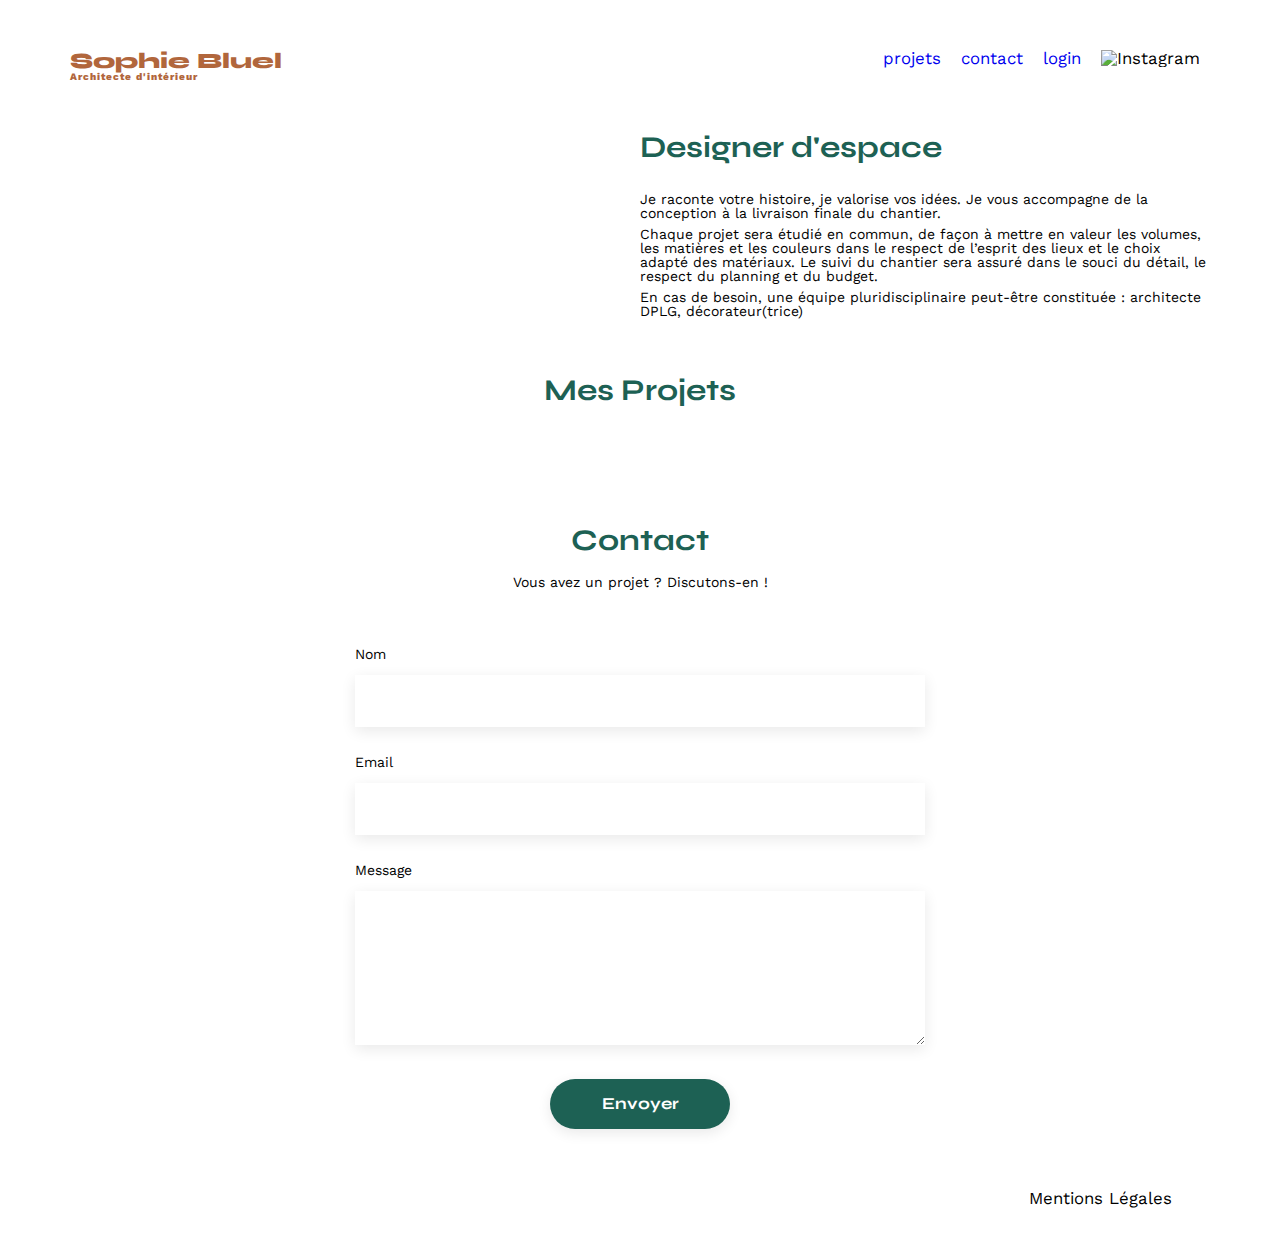
==== FrontEnd/index.html @ 5a83c824 "create connexion page" ====
<!DOCTYPE html>
<html lang="fr">
    <head>
        <meta charset="UTF-8" />
        <title>Sophie Bluel - Architecte d'intérieur</title>
        <meta name="viewport" content="width=device-width, initial-scale=1.0" />
        <link rel="preconnect" href="https://fonts.googleapis.com" />
        <link rel="preconnect" href="https://fonts.gstatic.com" crossorigin />
        <link
            href="https://fonts.googleapis.com/css2?family=Syne:wght@700;800&family=Work+Sans&display=swap"
            rel="stylesheet"
        />
        <meta name="description" content="" />
        <link rel="stylesheet" href="./assets/style.css" />
        <script type="module" src="works.js" defer></script>
        <script type="module" src="categories.js" defer></script>
    </head>
    <body>
        <header>
            <h1>Sophie Bluel <span>Architecte d'intérieur</span></h1>
            <nav>
                <ul>
                    <li><a href="#portfolio">projets</a> </li>
                    <li><a href="#contact">contact</a></li>
                    <li><a href="connexion.html" >login</a> </li>
                    <li>
                        <img
                            src="./assets/icons/instagram.png"
                            alt="Instagram"
                        />
                    </li>
                </ul>
            </nav>
        </header>
        <main>
            <section id="introduction">
                <figure>
                    <img src="./assets/images/sophie-bluel.png" alt="" />
                </figure>
                <article>
                    <h2>Designer d'espace</h2>
                    <p>
                        Je raconte votre histoire, je valorise vos idées. Je
                        vous accompagne de la conception à la livraison finale
                        du chantier.
                    </p>
                    <p>
                        Chaque projet sera étudié en commun, de façon à mettre
                        en valeur les volumes, les matières et les couleurs dans
                        le respect de l’esprit des lieux et le choix adapté des
                        matériaux. Le suivi du chantier sera assuré dans le
                        souci du détail, le respect du planning et du budget.
                    </p>
                    <p>
                        En cas de besoin, une équipe pluridisciplinaire
                        peut-être constituée : architecte DPLG,
                        décorateur(trice)
                    </p>
                </article>
            </section>
            <section id="portfolio">
                <h2>Mes Projets</h2>
                <div class="filters"></div>
                <div class="gallery"></div>
            </section>
            <section id="contact">
                <h2>Contact</h2>
                <p>Vous avez un projet ? Discutons-en !</p>
                <form action="#" method="post">
                    <label for="name">Nom</label>
                    <input type="text" name="name" id="name" />
                    <label for="email">Email</label>
                    <input type="email" name="email" id="email" />
                    <label for="message">Message</label>
                    <textarea
                        name="message"
                        id="message"
                        cols="30"
                        rows="10"
                    ></textarea>
                    <input type="submit" value="Envoyer" />
                </form>
            </section>
        </main>

        <footer>
            <nav>
                <ul>
                    <li>Mentions Légales</li>
                </ul>
            </nav>
        </footer>
    </body>
</html>
---- FrontEnd/assets/style.css ----
/* http://meyerweb.com/eric/tools/css/reset/
   v2.0 | 20110126
   License: none (public domain)
*/

html, body, div, span, applet, object, iframe,
h1, h2, h3, h4, h5, h6, p, blockquote, pre,
a, abbr, acronym, address, big, cite, code,
del, dfn, em, img, ins, kbd, q, s, samp,
small, strike, strong, sub, sup, tt, var,
b, u, i, center,
dl, dt, dd, ol, ul, li,
fieldset, form, label, legend,
table, caption, tbody, tfoot, thead, tr, th, td,
article, aside, canvas, details, embed,
figure, figcaption, footer, header, hgroup,
menu, nav, output, ruby, section, summary,
time, mark, audio, video {
	margin: 0;
	padding: 0;
	border: 0;
	font-size: 100%;
	font: inherit;
	vertical-align: baseline;
}
/* HTML5 display-role reset for older browsers */
article, aside, details, figcaption, figure,
footer, header, hgroup, menu, nav, section {
	display: block;
}
body {
	line-height: 1;
}
ol, ul {
	list-style: none;
}
blockquote, q {
	quotes: none;
}
blockquote:before, blockquote:after,
q:before, q:after {
	content: '';
	content: none;
}
table {
	border-collapse: collapse;
	border-spacing: 0;
}
/** end reset css**/
body {
	max-width: 1140px;
	margin:auto;
	font-family: 'Work Sans' ;
	font-size: 14px;
}
header {
	display: flex;
	justify-content: space-between;
	margin: 50px 0
}
section {
	margin: 50px 0
}

h1{
	display: flex;
	flex-direction: column;
	font-family: 'Syne';
	font-size: 22px;
	font-weight: 800;
	color: #B1663C
}

h1 > span {
	font-family: 'Work Sans';
	font-size:10px;
	letter-spacing: 0.1em;
;
}

h2{
	font-family: 'Syne';
	font-weight: 700;
	font-size: 30px;
	color: #1D6154
}
nav ul {
	display: flex;
	align-items: center;
	list-style-type: none;

}
nav li {
	padding: 0 10px;
	font-size: 1.2em;
}

li:hover {
	color: #B1663C;
}
#introduction {
	display: flex;
	align-items: center;
}
#introduction figure {
	flex: 1
}
#introduction img {
	display: block;
	margin: auto;
	width: 80%;
}

#introduction article {
	flex: 1
}
#introduction h2 {
	margin-bottom: 1em;
}

#introduction p {
	margin-bottom: 0.5em;
}
#portfolio h2 {
	text-align: center;
	margin-bottom: 1em;
}

.filters {
display: flex;
justify-content: center;
padding-bottom: 40px;
gap:5px
}

.button-filters{
margin: 5px;
margin-right:5px;
background-color: white;
font-family: 'Syne';
font-size: 16px;
border-radius: 20px 20px 20px 20px;
border: solid #1D6154 1px;
height: 35px;
cursor: pointer;
color:#1D6154;
padding: 10px;
display: flex;
align-items: center;
}

.button-filters:hover{
	background-color: #1D6154;
	color: white;
}


.gallery {
	width: 100%;
	display: grid;
	grid-template-columns: 1fr 1fr 1fr;
	grid-column-gap: 20px;
	grid-row-gap: 20px;
}

.gallery img {
	width: 100%;

}
#contact {
	width: 50%;
margin: auto;
}
#contact > * {
	text-align: center;

}
#contact h2{
	margin-bottom: 20px;
}
#contact form {
	text-align: left;
	margin-top:30px;
	display: flex;
	flex-direction: column;
}

#contact input {
	height: 50px;
	font-size: 1.2em;
	border: none;
	box-shadow: 0px 4px 14px rgba(0, 0, 0, 0.09);
}
#contact label {
	margin: 2em 0 1em 0;
}
#contact textarea {
	border: none;
	box-shadow: 0px 4px 14px rgba(0, 0, 0, 0.09);
}

input[type="submit"]{
	font-family: 'Syne';
	font-weight: 700;
	color: white;
	background-color: #1D6154;
	margin : 2em auto ;
	width: 180px;
	text-align: center;
	border-radius: 60px ;
}

footer nav ul {
	display: flex;
	justify-content: flex-end;
	margin: 2em
}

/****** Formulaire connexion***********/

.connexion{
	display: flex;
	flex-direction: column;
	justify-content: center;
	align-items: center;
	gap:20px;
}

.form-connexion{
	padding-top: 20px;
	font-family: 'Work Sans';
	display: flex;
	flex-direction: column;
	justify-content: center;	
	gap: 10px;
	width: 350px;

}
#email{
	box-shadow: 0px 4px 14px 0px #00000017;
	border: none;
	height: 35px;
}
 .form-mdp{
	box-shadow: 0px 4px 14px 0px #00000017;
	border: none;
	height: 35px;
	
}

.btn-connexion{
	font-family: 'Syne';
	border: solid #1D6154 1px;
	background-color:#1D6154;
	color: white;
	border-radius: 20px 20px 20px 20px;
	font-size: 14px;
	height: 35px;
	cursor: pointer;
	width: 150px;
	margin-left: 100px;
	
}

.btn-connexion:hover{
	background-color: white;
	color: #1D6154;
}
.connexion{
height: 600px;
margin-bottom: 150px;
}

.forget-mdp{
	color: #3D3D3D;
	text-decoration: underline solid #3D3D3D;
	;
}
a{
	text-decoration: none;
}
a:hover{
	cursor: pointer;
}
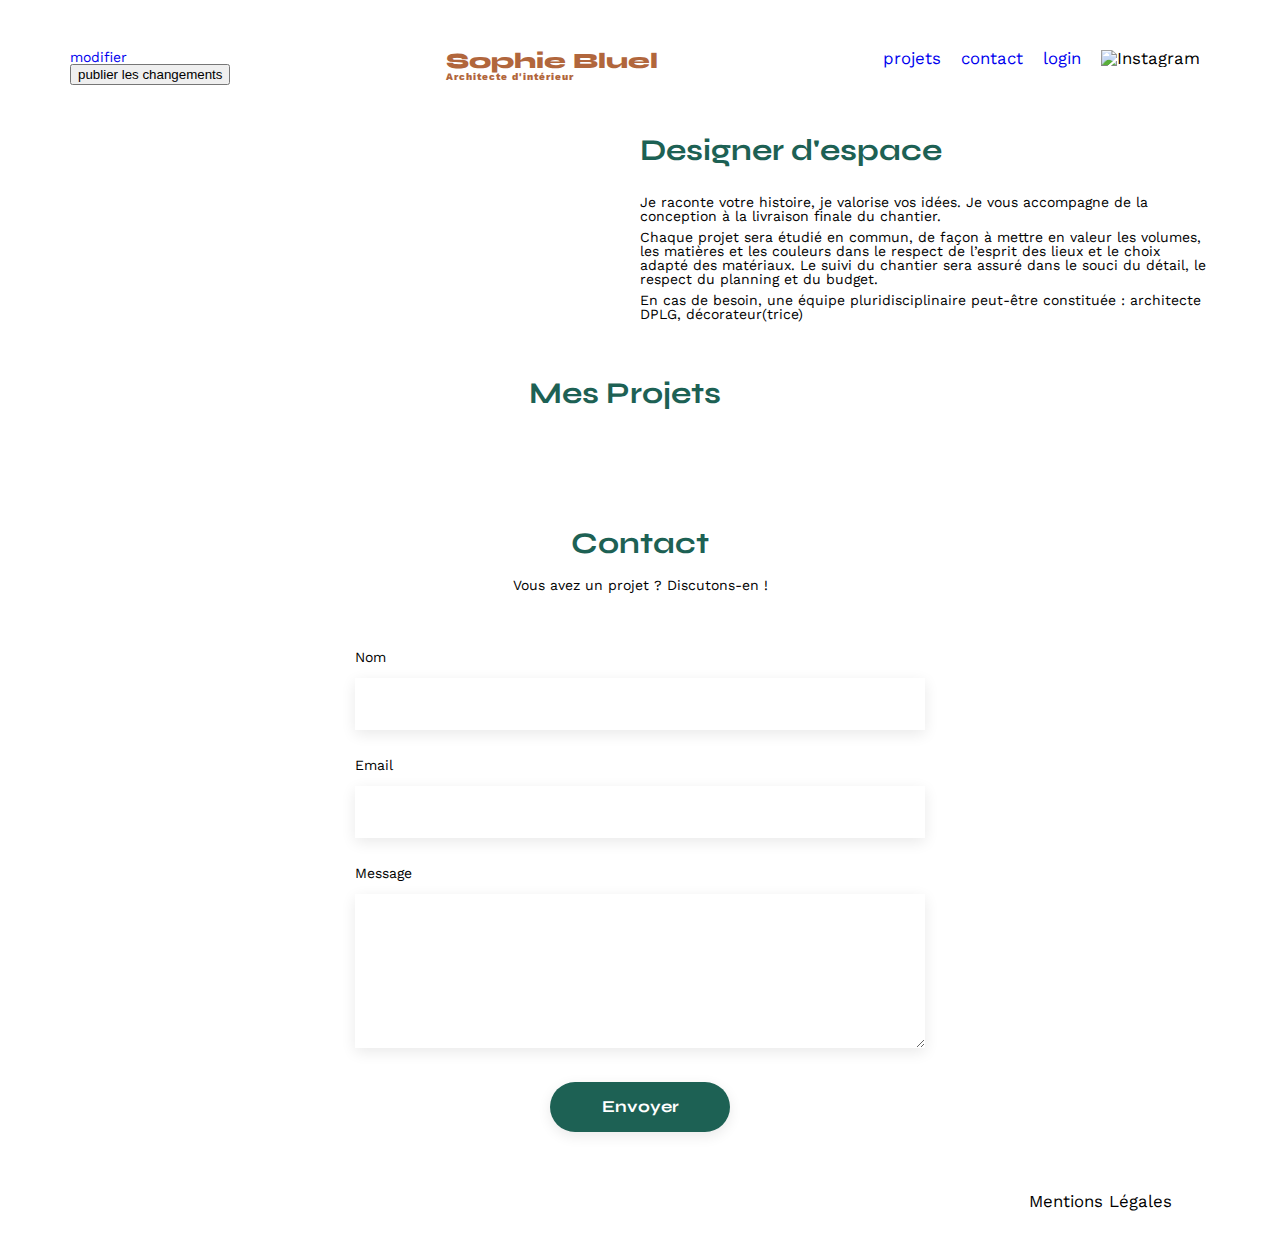
==== commit 816fb93e: "added connection pass and modification option" ====
--- a/FrontEnd/index.html
+++ b/FrontEnd/index.html
@@ -10,19 +10,30 @@
             href="https://fonts.googleapis.com/css2?family=Syne:wght@700;800&family=Work+Sans&display=swap"
             rel="stylesheet"
         />
+		<link
+            rel="stylesheet"
+            href="https://cdnjs.cloudflare.com/ajax/libs/font-awesome/6.2.1/css/all.min.css"
+            integrity="sha512-MV7K8+y+gLIBoVD59lQIYicR65iaqukzvf/nwasF0nqhPay5w/9lJmVM2hMDcnK1OnMGCdVK+iQrJ7lzPJQd1w=="
+            crossorigin="anonymous"
+            referrerpolicy="no-referrer"/>
         <meta name="description" content="" />
         <link rel="stylesheet" href="./assets/style.css" />
         <script type="module" src="works.js" defer></script>
         <script type="module" src="categories.js" defer></script>
+		<script type="module" src="admin.js" defer></script>
     </head>
     <body>
         <header>
+			<div class="barre-modif">
+				<p><a href="#"><i class="fa-regular fa-pen-to-square"></i>modifier</a></p>
+				<button>publier les changements</button>
+			</div>
             <h1>Sophie Bluel <span>Architecte d'intérieur</span></h1>
             <nav>
                 <ul>
                     <li><a href="#portfolio">projets</a> </li>
                     <li><a href="#contact">contact</a></li>
-                    <li><a href="connexion.html" >login</a> </li>
+                    <li class="log"><a href="connexion.html" >login</a> </li>
                     <li>
                         <img
                             src="./assets/icons/instagram.png"
@@ -59,7 +70,10 @@
                 </article>
             </section>
             <section id="portfolio">
-                <h2>Mes Projets</h2>
+                <div class ="modif-login">
+					<h2>Mes Projets</h2>
+				<p class="modif"></p>
+				</div>
                 <div class="filters"></div>
                 <div class="gallery"></div>
             </section>
--- a/FrontEnd/assets/style.css
+++ b/FrontEnd/assets/style.css
@@ -281,4 +281,15 @@
 }
 a:hover{
 	cursor: pointer;
+	color: #B1663C;
+}
+.modif-login {
+	display: flex;
+	justify-content: center;
+	gap: 30px;
+	
+}
+
+.modif{
+	padding-top: 10px;
 }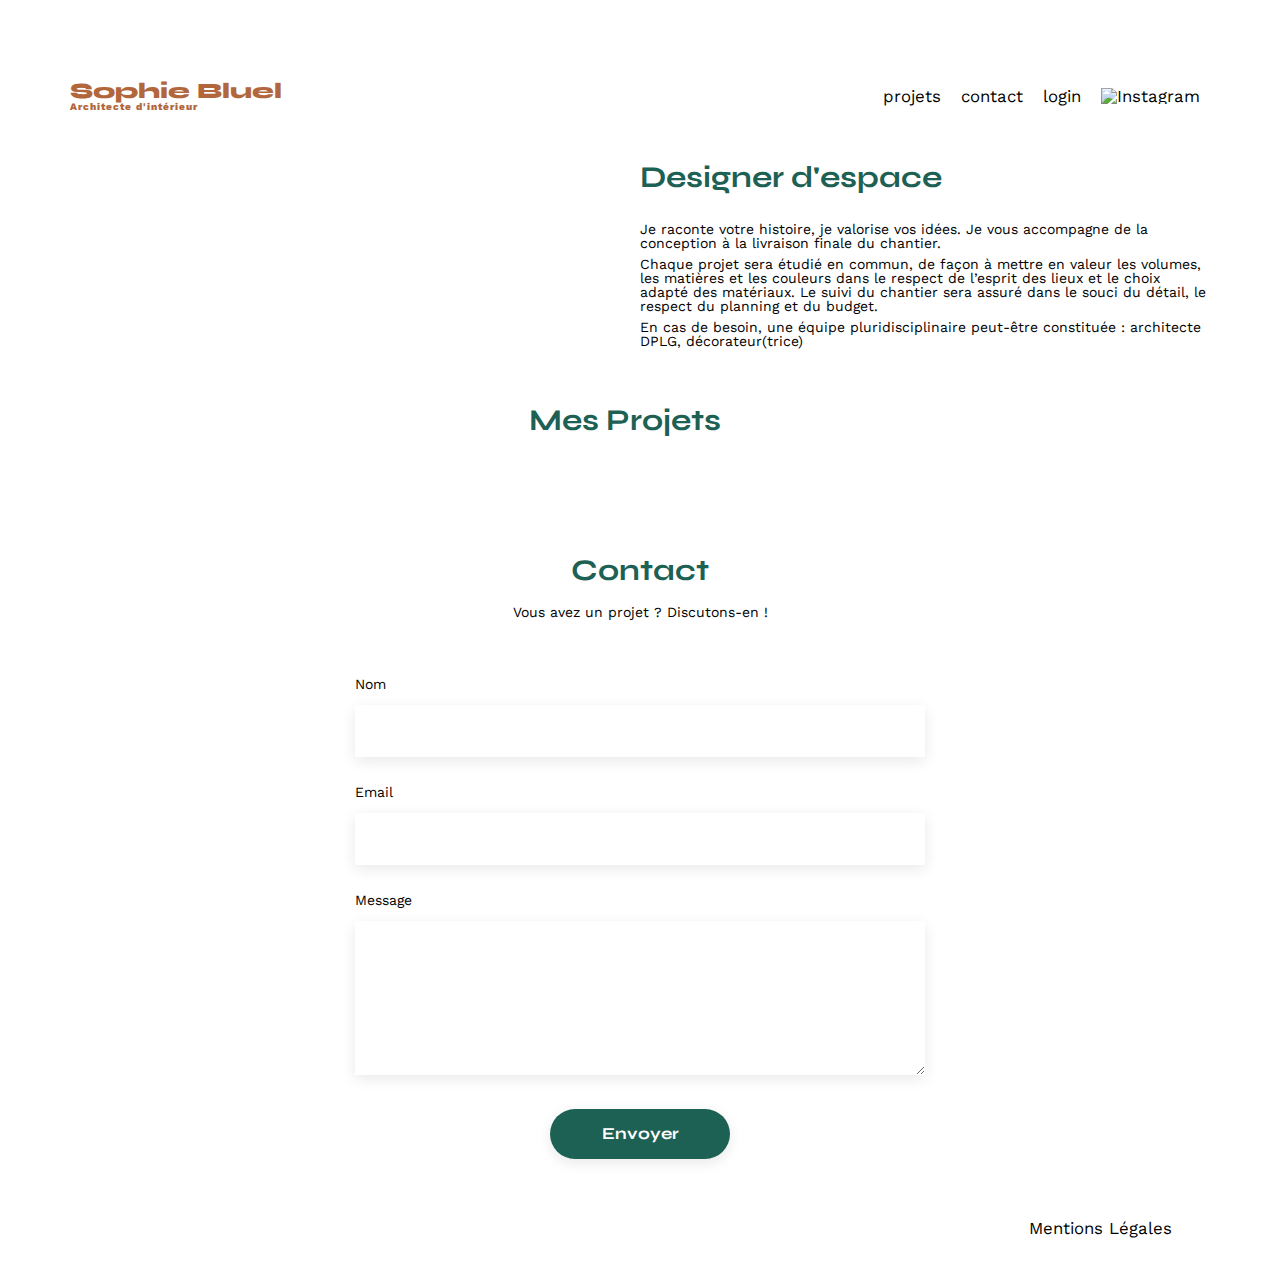
==== commit 567b741f: "add modale" ====
--- a/FrontEnd/index.html
+++ b/FrontEnd/index.html
@@ -10,30 +10,28 @@
             href="https://fonts.googleapis.com/css2?family=Syne:wght@700;800&family=Work+Sans&display=swap"
             rel="stylesheet"
         />
-		<link
+        <link
             rel="stylesheet"
             href="https://cdnjs.cloudflare.com/ajax/libs/font-awesome/6.2.1/css/all.min.css"
             integrity="sha512-MV7K8+y+gLIBoVD59lQIYicR65iaqukzvf/nwasF0nqhPay5w/9lJmVM2hMDcnK1OnMGCdVK+iQrJ7lzPJQd1w=="
             crossorigin="anonymous"
-            referrerpolicy="no-referrer"/>
+            referrerpolicy="no-referrer"
+        />
         <meta name="description" content="" />
         <link rel="stylesheet" href="./assets/style.css" />
         <script type="module" src="works.js" defer></script>
         <script type="module" src="categories.js" defer></script>
-		<script type="module" src="admin.js" defer></script>
+        <script type="module" src="admin.js" defer></script>
     </head>
     <body>
         <header>
-			<div class="barre-modif">
-				<p><a href="#"><i class="fa-regular fa-pen-to-square"></i>modifier</a></p>
-				<button>publier les changements</button>
-			</div>
-            <h1>Sophie Bluel <span>Architecte d'intérieur</span></h1>
-            <nav>
+            <div id ="barre-edit"></div>
+            <nav aria-label="navigation" class="barre-fixe">
+                <h1>Sophie Bluel <span>Architecte d'intérieur</span></h1>
                 <ul>
-                    <li><a href="#portfolio">projets</a> </li>
+                    <li><a href="#portfolio">projets</a></li>
                     <li><a href="#contact">contact</a></li>
-                    <li class="log"><a href="connexion.html" >login</a> </li>
+                    <li class="log"><a href="connexion.html">login</a></li>
                     <li>
                         <img
                             src="./assets/icons/instagram.png"
@@ -45,8 +43,9 @@
         </header>
         <main>
             <section id="introduction">
-                <figure>
+                <figure class="profil-modif">
                     <img src="./assets/images/sophie-bluel.png" alt="" />
+                    <p class="modif-p"></p>
                 </figure>
                 <article>
                     <h2>Designer d'espace</h2>
@@ -70,10 +69,10 @@
                 </article>
             </section>
             <section id="portfolio">
-                <div class ="modif-login">
-					<h2>Mes Projets</h2>
-				<p class="modif"></p>
-				</div>
+                <div class="modif-login">
+                    <h2>Mes Projets</h2>
+                    <p class="modif"></p>
+                </div>
                 <div class="filters"></div>
                 <div class="gallery"></div>
             </section>
@@ -95,6 +94,74 @@
                     <input type="submit" value="Envoyer" />
                 </form>
             </section>
+			<!--Premiere Modale-->
+			<dialog id="add-remove" >
+				<div>
+				<button class="close" autofocus><i class="fa-solid fa-xmark fa-xl"></i></button>
+				<h2>Galerie Photo</h2>
+				<div class="gallery-modale">
+					<figure>
+						<div class="i-croix"><i class="fa-solid fa-up-down-left-right" style="color: #ffffff;"></i></div>
+						<i class="fa-solid fa-trash-can" style="color: #ffffff;"></i>
+						<img src="assets/images/abajour-tahina.png" alt="Abajour Tahina">
+						<figcaption>éditer</figcaption>
+					</figure>
+					<figure>
+						<i class="fa-solid fa-trash-can" style="color: #ffffff;"></i>
+						<img src="assets/images/appartement-paris-v.png" alt="Appartement Paris V">
+						<figcaption>éditer</figcaption>
+					</figure>
+					<figure>
+						<i class="fa-solid fa-trash-can" style="color: #ffffff;"></i>
+						<img src="assets/images/restaurant-sushisen-londres.png" alt="Restaurant Sushisen - Londres">
+						<figcaption>éditer</figcaption>
+					</figure>
+					<figure>
+						<i class="fa-solid fa-trash-can" style="color: #ffffff;"></i>
+						<img src="assets/images/la-balisiere.png" alt="Villa “La Balisiere” - Port Louis">
+						<figcaption>éditer</figcaption>
+					</figure>
+					<figure>
+						<i class="fa-solid fa-trash-can" style="color: #ffffff;"></i>
+						<img src="assets/images/structures-thermopolis.png" alt="Structures Thermopolis">
+						<figcaption>éditer</figcaption>
+					</figure>
+					<figure>
+						<i class="fa-solid fa-trash-can" style="color: #ffffff;"></i>
+						<img src="assets/images/appartement-paris-x.png" alt="Appartement Paris X">
+						<figcaption>éditer</figcaption>
+					</figure>
+					<figure>
+						<i class="fa-solid fa-trash-can" style="color: #ffffff;"></i>
+						<img src="assets/images/le-coteau-cassis.png" alt="Pavillon “Le coteau” - Cassis">
+						<figcaption>éditer</figcaption>
+					</figure>
+					<figure>
+						<i class="fa-solid fa-trash-can" style="color: #ffffff;"></i>
+						<img src="assets/images/villa-ferneze.png" alt="Villa Ferneze - Isola d’Elba">
+						<figcaption>éditer</figcaption>
+					</figure>
+					<figure>
+						<i class="fa-solid fa-trash-can" style="color: #ffffff;"></i>
+						<img src="assets/images/appartement-paris-xviii.png" alt="Appartement Paris XVIII">
+						<figcaption>éditer</figcaption>
+					</figure>
+					<figure>
+						<i class="fa-solid fa-trash-can" style="color: #ffffff;"></i>
+						<img src="assets/images/bar-lullaby-paris.png" alt="Bar “Lullaby” - Paris">
+						<figcaption>éditer</figcaption>
+					</figure>
+					<figure>
+						<i class="fa-solid fa-trash-can" style="color: #ffffff;"></i>
+						<img src="assets/images/hotel-first-arte-new-delhi.png" alt="Hotel First Arte - New Delhi">
+						<figcaption>éditer</figcaption>
+					</figure>
+				</div>
+				<div class="decor"></div>
+				<button class="btn-add">Ajouter une photo</button>
+				<p class="supp-gallery"><a href="#">supprimer la gallerie</a></p>
+			</div>
+			</dialog>
         </main>
 
         <footer>
--- a/FrontEnd/assets/style.css
+++ b/FrontEnd/assets/style.css
@@ -52,12 +52,15 @@
 	margin:auto;
 	font-family: 'Work Sans' ;
 	font-size: 14px;
+	
 }
 header {
 	display: flex;
+	flex-direction: column;
 	justify-content: space-between;
 	margin: 50px 0
 }
+
 section {
 	margin: 50px 0
 }
@@ -87,6 +90,7 @@
 nav ul {
 	display: flex;
 	align-items: center;
+	justify-content: flex-end;
 	list-style-type: none;
 
 }
@@ -153,7 +157,10 @@
 	background-color: #1D6154;
 	color: white;
 }
-
+.button-filters-click{
+	background-color: #1D6154;
+	color: white;
+}
 
 .gallery {
 	width: 100%;
@@ -278,6 +285,7 @@
 }
 a{
 	text-decoration: none;
+	color: #000000;
 }
 a:hover{
 	cursor: pointer;
@@ -292,4 +300,140 @@
 
 .modif{
 	padding-top: 10px;
-}+}
+
+.profil-modif{
+display: flex;
+flex-direction: column;
+align-items: flex-start;
+
+}
+
+.profil-modif p{
+	padding-top: 10px;
+	padding-left:55px ;
+}
+/****** Barre mode edition***********/
+.barre-edit  {
+	display: flex;
+	justify-content: center;
+	align-items: center;
+	gap: 10px;
+	background-color: #000000;	
+	height: 60px;
+	margin-top: -50px;
+
+}
+.barre-edit a{
+	color: #ffffff;
+	cursor: pointer;
+}
+
+.barre-edit button{
+	font-family: 'Work Sans';
+	height: 35px;
+	width: 200px;
+	border-radius:20px 20px 20px 20px ;
+	font-size: 14px;
+}
+.barre-fixe{
+	display: flex;
+	justify-content: space-between;
+	padding-top: 30px;
+}
+.error-message {
+	color:red;
+}
+
+/****** Modale n1***********/
+dialog{
+	height: 700px;
+	width: 500px;
+	border-radius: 10px;
+	border: #ffffff;
+
+}
+.close{
+	float: right;
+	border: 0px;
+	background-color: transparent;
+	
+ }
+dialog button .fa-solid{	
+	margin:0;
+	border: 0px;
+	background-color: transparent;
+}
+
+dialog h2{
+	padding-top:40px;
+	padding-bottom: 20px;
+	display: flex;
+	justify-content: center;
+	font-family: 'Work Sans';
+	color: #000000;
+	font-weight: 400;
+	font-size: 26px;
+}
+.gallery-modale{
+	display: grid;
+	grid-template-columns: repeat(4, 1fr);
+	padding : 20px 20px 40px 20px
+	
+}
+dialog i {
+	background-color: #000000;
+	border: #000000 solid;
+	border-radius: 3px;
+	position: absolute;
+	margin-left: 70px;
+	margin-top: 5px;
+}
+dialog .i-croix {
+	position:absolute;
+	margin-left: -25px;
+}
+
+.gallery-modale img {
+	height: 125px;
+
+}
+
+.gallery-modale p{
+	display: flex;
+	flex-direction: column;
+}
+
+ .btn-add {
+	font-family: 'Syne';
+	border: solid #1D6154 1px;
+	background-color:#1D6154;
+	border-radius: 20px 20px 20px 20px;
+	font-size: 14px;
+	height: 35px;
+	width: 200px;
+	cursor: pointer;
+	color: white;
+	display: block;
+	margin: auto;
+}
+
+.decor{
+	border: 1px solid #B3B3B3;
+	margin-bottom: 40px;
+	margin-left: 20px;
+	width: 445px;
+
+}
+.supp-gallery {
+	padding-top: 25px;
+	display: flex;
+	justify-content: center;
+	text-decoration: none;
+	color:#D65353;
+	font-family: 'Syne';
+ }
+
+ .supp-gallery a{
+	color:#D65353;
+ }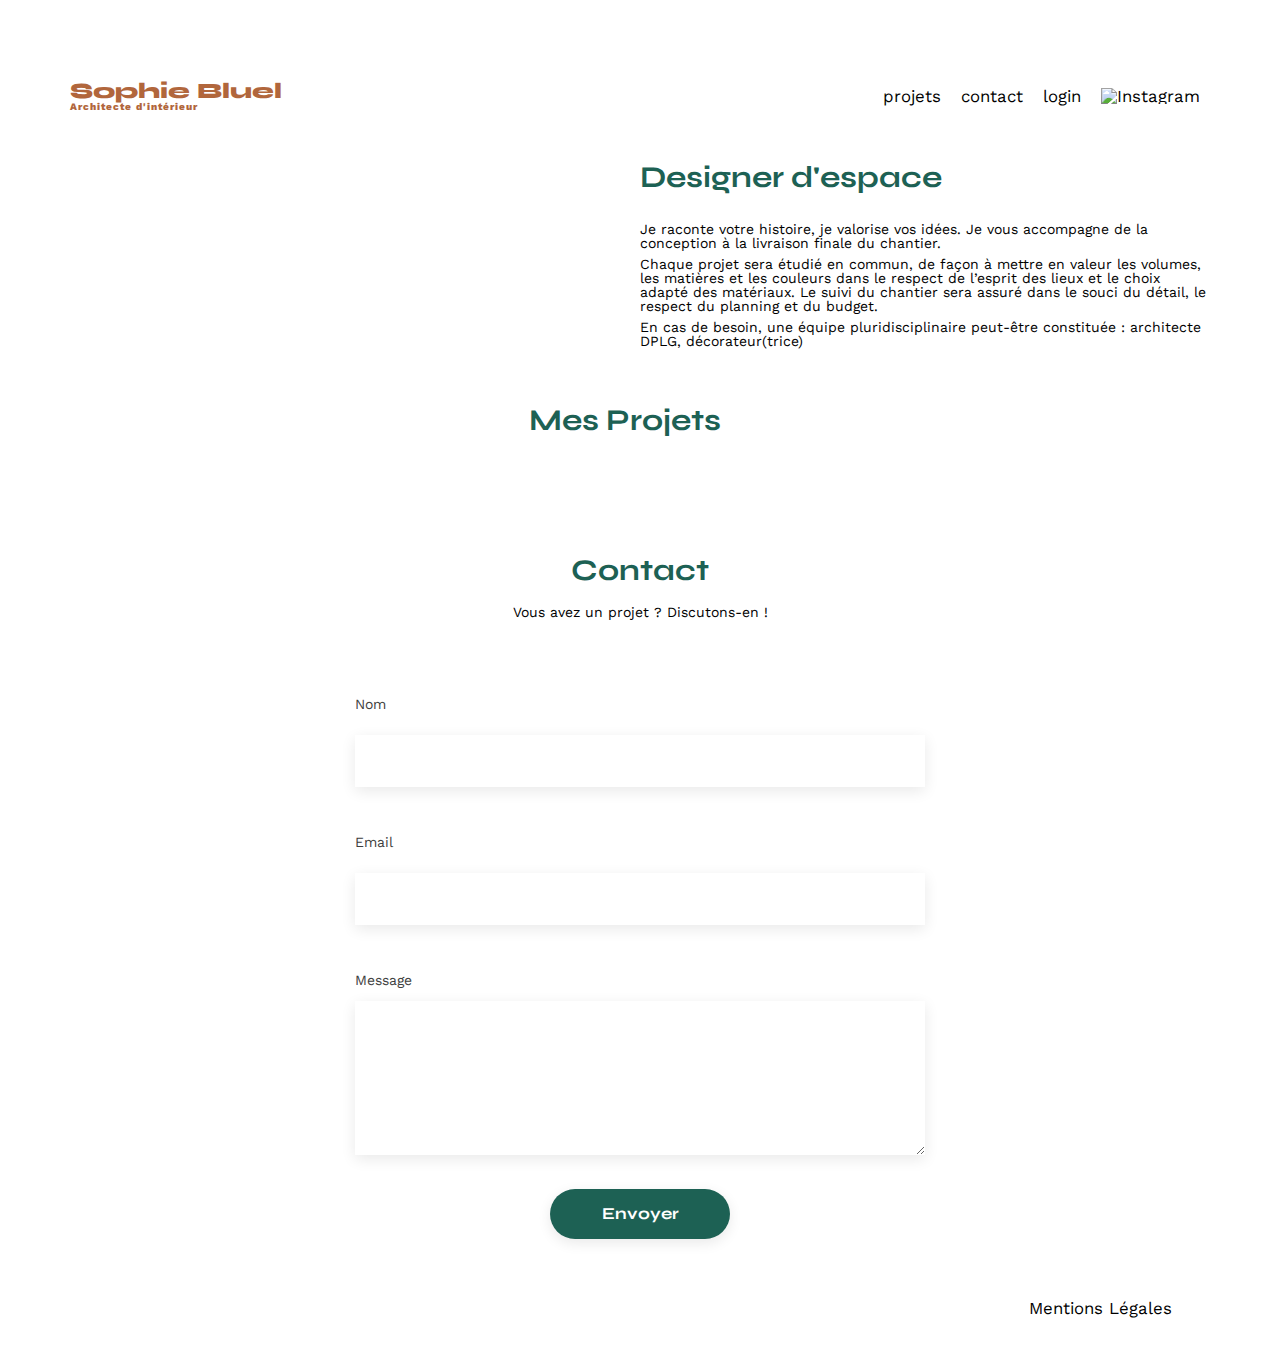
==== commit 572a00af: "[200~add dymanic close and open modal" ====
--- a/FrontEnd/index.html
+++ b/FrontEnd/index.html
@@ -22,6 +22,7 @@
         <script type="module" src="works.js" defer></script>
         <script type="module" src="categories.js" defer></script>
         <script type="module" src="admin.js" defer></script>
+		<script type="module" src="delete.js" defer></script>
     </head>
     <body>
         <header>
@@ -95,73 +96,37 @@
                 </form>
             </section>
 			<!--Premiere Modale-->
-			<dialog id="add-remove" >
-				<div>
-				<button class="close" autofocus><i class="fa-solid fa-xmark fa-xl"></i></button>
-				<h2>Galerie Photo</h2>
-				<div class="gallery-modale">
-					<figure>
-						<div class="i-croix"><i class="fa-solid fa-up-down-left-right" style="color: #ffffff;"></i></div>
-						<i class="fa-solid fa-trash-can" style="color: #ffffff;"></i>
-						<img src="assets/images/abajour-tahina.png" alt="Abajour Tahina">
-						<figcaption>éditer</figcaption>
-					</figure>
-					<figure>
-						<i class="fa-solid fa-trash-can" style="color: #ffffff;"></i>
-						<img src="assets/images/appartement-paris-v.png" alt="Appartement Paris V">
-						<figcaption>éditer</figcaption>
-					</figure>
-					<figure>
-						<i class="fa-solid fa-trash-can" style="color: #ffffff;"></i>
-						<img src="assets/images/restaurant-sushisen-londres.png" alt="Restaurant Sushisen - Londres">
-						<figcaption>éditer</figcaption>
-					</figure>
-					<figure>
-						<i class="fa-solid fa-trash-can" style="color: #ffffff;"></i>
-						<img src="assets/images/la-balisiere.png" alt="Villa “La Balisiere” - Port Louis">
-						<figcaption>éditer</figcaption>
-					</figure>
-					<figure>
-						<i class="fa-solid fa-trash-can" style="color: #ffffff;"></i>
-						<img src="assets/images/structures-thermopolis.png" alt="Structures Thermopolis">
-						<figcaption>éditer</figcaption>
-					</figure>
-					<figure>
-						<i class="fa-solid fa-trash-can" style="color: #ffffff;"></i>
-						<img src="assets/images/appartement-paris-x.png" alt="Appartement Paris X">
-						<figcaption>éditer</figcaption>
-					</figure>
-					<figure>
-						<i class="fa-solid fa-trash-can" style="color: #ffffff;"></i>
-						<img src="assets/images/le-coteau-cassis.png" alt="Pavillon “Le coteau” - Cassis">
-						<figcaption>éditer</figcaption>
-					</figure>
-					<figure>
-						<i class="fa-solid fa-trash-can" style="color: #ffffff;"></i>
-						<img src="assets/images/villa-ferneze.png" alt="Villa Ferneze - Isola d’Elba">
-						<figcaption>éditer</figcaption>
-					</figure>
-					<figure>
-						<i class="fa-solid fa-trash-can" style="color: #ffffff;"></i>
-						<img src="assets/images/appartement-paris-xviii.png" alt="Appartement Paris XVIII">
-						<figcaption>éditer</figcaption>
-					</figure>
-					<figure>
-						<i class="fa-solid fa-trash-can" style="color: #ffffff;"></i>
-						<img src="assets/images/bar-lullaby-paris.png" alt="Bar “Lullaby” - Paris">
-						<figcaption>éditer</figcaption>
-					</figure>
-					<figure>
-						<i class="fa-solid fa-trash-can" style="color: #ffffff;"></i>
-						<img src="assets/images/hotel-first-arte-new-delhi.png" alt="Hotel First Arte - New Delhi">
-						<figcaption>éditer</figcaption>
-					</figure>
-				</div>
-				<div class="decor"></div>
-				<button class="btn-add">Ajouter une photo</button>
-				<p class="supp-gallery"><a href="#">supprimer la gallerie</a></p>
-			</div>
-			</dialog>
+			<div id="dialog-box"></div>
+			<!--Modale ajout projet-->
+			
+				<dialog id="dialog-box-add">
+					<div>
+						<div class="redirection">
+							<a href="#" class="icone-precedant"><i class="fa-solid fa-arrow-left fa-xl"></i></a>
+							<a href="#" class="icone-close"><i class="fa-solid fa-xmark fa-xl"></i></a>
+						</div>
+						<h2>Ajout photo</h2>
+						<div class="add-photo">
+							<p class="icone"><i class="fa-regular fa-image"></i></p>
+							<button class="btn-add-photo">+ Ajouter photo</button>
+							<p>jpg, png: 4mo max</p>
+						</div>
+						<div class="form">
+							<label for="title">Titre</label>
+							<input type="text" id="title" name="title" required >
+							<label for="categories-select">Catégorie</label>
+							<select name="choix-categorie" id="choix-categorie">
+								<option value =""></option>
+								<option value="objets">Objets</option>
+								<option value="appartements">Appartements</option>
+								<option value="hotel et Restaurants">Hotels & Restaurants</option>
+							</select>	
+						</div>
+						<div class="line-decor"></div>
+						<button class="btn-valid">Valider</button>
+					</div>
+				</dialog>
+			
         </main>
 
         <footer>
--- a/FrontEnd/assets/style.css
+++ b/FrontEnd/assets/style.css
@@ -3,437 +3,624 @@
    License: none (public domain)
 */
 
-html, body, div, span, applet, object, iframe,
-h1, h2, h3, h4, h5, h6, p, blockquote, pre,
-a, abbr, acronym, address, big, cite, code,
-del, dfn, em, img, ins, kbd, q, s, samp,
-small, strike, strong, sub, sup, tt, var,
-b, u, i, center,
-dl, dt, dd, ol, ul, li,
-fieldset, form, label, legend,
-table, caption, tbody, tfoot, thead, tr, th, td,
-article, aside, canvas, details, embed,
-figure, figcaption, footer, header, hgroup,
-menu, nav, output, ruby, section, summary,
-time, mark, audio, video {
-	margin: 0;
-	padding: 0;
-	border: 0;
-	font-size: 100%;
-	font: inherit;
-	vertical-align: baseline;
+html,
+body,
+div,
+span,
+applet,
+object,
+iframe,
+h1,
+h2,
+h3,
+h4,
+h5,
+h6,
+p,
+blockquote,
+pre,
+a,
+abbr,
+acronym,
+address,
+big,
+cite,
+code,
+del,
+dfn,
+em,
+img,
+ins,
+kbd,
+q,
+s,
+samp,
+small,
+strike,
+strong,
+sub,
+sup,
+tt,
+var,
+b,
+u,
+i,
+center,
+dl,
+dt,
+dd,
+ol,
+ul,
+li,
+fieldset,
+form,
+label,
+legend,
+table,
+caption,
+tbody,
+tfoot,
+thead,
+tr,
+th,
+td,
+article,
+aside,
+canvas,
+details,
+embed,
+figure,
+figcaption,
+footer,
+header,
+hgroup,
+menu,
+nav,
+output,
+ruby,
+section,
+summary,
+time,
+mark,
+audio,
+video {
+    margin: 0;
+    padding: 0;
+    border: 0;
+    font-size: 100%;
+    font: inherit;
+    vertical-align: baseline;
 }
 /* HTML5 display-role reset for older browsers */
-article, aside, details, figcaption, figure,
-footer, header, hgroup, menu, nav, section {
-	display: block;
+article,
+aside,
+details,
+figcaption,
+figure,
+footer,
+header,
+hgroup,
+menu,
+nav,
+section {
+    display: block;
 }
 body {
-	line-height: 1;
-}
-ol, ul {
-	list-style: none;
-}
-blockquote, q {
-	quotes: none;
-}
-blockquote:before, blockquote:after,
-q:before, q:after {
-	content: '';
-	content: none;
+    line-height: 1;
+}
+ol,
+ul {
+    list-style: none;
+}
+blockquote,
+q {
+    quotes: none;
+}
+blockquote:before,
+blockquote:after,
+q:before,
+q:after {
+    content: "";
+    content: none;
 }
 table {
-	border-collapse: collapse;
-	border-spacing: 0;
+    border-collapse: collapse;
+    border-spacing: 0;
 }
 /** end reset css**/
 body {
-	max-width: 1140px;
-	margin:auto;
-	font-family: 'Work Sans' ;
+    max-width: 1140px;
+    margin: auto;
+    font-family: "Work Sans";
+    font-size: 14px;
+}
+header {
+    display: flex;
+    flex-direction: column;
+    justify-content: space-between;
+    margin: 50px 0;
+}
+
+section {
+    margin: 50px 0;
+}
+
+h1 {
+    display: flex;
+    flex-direction: column;
+    font-family: "Syne";
+    font-size: 22px;
+    font-weight: 800;
+    color: #b1663c;
+}
+
+h1 > span {
+    font-family: "Work Sans";
+    font-size: 10px;
+    letter-spacing: 0.1em;
+}
+
+h2 {
+    font-family: "Syne";
+    font-weight: 700;
+    font-size: 30px;
+    color: #1d6154;
+}
+nav ul {
+    display: flex;
+    align-items: center;
+    justify-content: flex-end;
+    list-style-type: none;
+}
+nav li {
+    padding: 0 10px;
+    font-size: 1.2em;
+}
+
+li:hover {
+    color: #b1663c;
+}
+#introduction {
+    display: flex;
+    align-items: center;
+}
+#introduction figure {
+    flex: 1;
+}
+#introduction img {
+    display: block;
+    margin: auto;
+    width: 80%;
+}
+
+#introduction article {
+    flex: 1;
+}
+#introduction h2 {
+    margin-bottom: 1em;
+}
+
+#introduction p {
+    margin-bottom: 0.5em;
+}
+#portfolio h2 {
+    text-align: center;
+    margin-bottom: 1em;
+}
+
+.filters {
+    display: flex;
+    justify-content: center;
+    padding-bottom: 40px;
+    gap: 5px;
+}
+
+.button-filters {
+    margin: 5px;
+    margin-right: 5px;
+    background-color: white;
+    font-family: "Syne";
+    font-size: 16px;
+    border-radius: 20px 20px 20px 20px;
+    border: solid #1d6154 1px;
+    height: 35px;
+    cursor: pointer;
+    color: #1d6154;
+    padding: 10px;
+    display: flex;
+    align-items: center;
+}
+
+.button-filters:hover {
+    background-color: #1d6154;
+    color: white;
+}
+.button-filters-click {
+    background-color: #1d6154;
+    color: white;
+}
+
+.gallery {
+    width: 100%;
+    display: grid;
+    grid-template-columns: 1fr 1fr 1fr;
+    grid-column-gap: 20px;
+    grid-row-gap: 20px;
+}
+
+.gallery img {
+    width: 100%;
+}
+#contact {
+    width: 50%;
+    margin: auto;
+}
+#contact > * {
+    text-align: center;
+}
+#contact h2 {
+    margin-bottom: 20px;
+}
+#contact form {
+    text-align: left;
+    margin-top: 30px;
+    display: flex;
+    flex-direction: column;
+}
+
+#contact input {
+    height: 50px;
+    font-size: 1.2em;
+    border: none;
+    box-shadow: 0px 4px 14px rgba(0, 0, 0, 0.09);
+}
+#contact label {
+    margin: 2em 0 1em 0;
+}
+#contact textarea {
+    border: none;
+    box-shadow: 0px 4px 14px rgba(0, 0, 0, 0.09);
+}
+
+input[type="submit"] {
+    font-family: "Syne";
+    font-weight: 700;
+    color: white;
+    background-color: #1d6154;
+    margin: 2em auto;
+    width: 180px;
+    text-align: center;
+    border-radius: 60px;
+}
+
+footer nav ul {
+    display: flex;
+    justify-content: flex-end;
+    margin: 2em;
+}
+
+/****** Formulaire connexion***********/
+
+.connexion {
+    display: flex;
+    flex-direction: column;
+    justify-content: center;
+    align-items: center;
+    gap: 20px;
+}
+
+.form-connexion {
+    padding-top: 20px;
+    font-family: "Work Sans";
+    display: flex;
+    flex-direction: column;
+    justify-content: center;
+    gap: 10px;
+    width: 350px;
+}
+#email {
+    box-shadow: 0px 4px 14px 0px #00000017;
+    border: none;
+    height: 35px;
+}
+.form-mdp {
+    box-shadow: 0px 4px 14px 0px #00000017;
+    border: none;
+    height: 35px;
+}
+
+.btn-connexion {
+    font-family: "Syne";
+    border: solid #1d6154 1px;
+    background-color: #1d6154;
+    color: white;
+    border-radius: 20px 20px 20px 20px;
+    font-size: 14px;
+    height: 35px;
+    cursor: pointer;
+    width: 150px;
+    margin-left: 100px;
+}
+
+.btn-connexion:hover {
+    background-color: white;
+    color: #1d6154;
+}
+.connexion {
+    height: 600px;
+    margin-bottom: 150px;
+}
+
+.forget-mdp {
+    color: #3d3d3d;
+    text-decoration: underline solid #3d3d3d;
+}
+a {
+    text-decoration: none;
+    color: #000000;
+}
+a:hover {
+    cursor: pointer;
+    color: #b1663c;
+}
+.modif-login {
+    display: flex;
+    justify-content: center;
+    gap: 30px;
+}
+
+.modif {
+    padding-top: 10px;
+}
+
+.profil-modif {
+    display: flex;
+    flex-direction: column;
+    align-items: flex-start;
+}
+
+.profil-modif p {
+    padding-top: 10px;
+    padding-left: 55px;
+}
+/****** Barre mode edition***********/
+.barre-edit {
+    display: flex;
+    justify-content: center;
+    align-items: center;
+    gap: 10px;
+    background-color: #000000;
+    height: 60px;
+    margin-top: -50px;
+}
+.barre-edit a {
+    color: #ffffff;
+    cursor: pointer;
+}
+
+.barre-edit button {
+    font-family: "Work Sans";
+    height: 35px;
+    width: 200px;
+    border-radius: 20px 20px 20px 20px;
+    font-size: 14px;
+}
+.barre-fixe {
+    display: flex;
+    justify-content: space-between;
+    padding-top: 30px;
+}
+.error-message {
+    color: red;
+}
+
+/****** Modale n1***********/
+dialog {
+    height: 700px;
+    width: 500px;
+    border-radius: 10px;
+    border: #ffffff;
+    animation: fadein 0.7s both;
+}
+@keyframes fadein {
+    from {
+        opacity: 0;
+    }
+    to {
+        opacity: 1;
+    }
+}
+.close {
+    float: right;
+    border: 0px;
+    background-color: transparent;
+}
+dialog button .fa-solid {
+    color: #000000;
+    margin: 0;
+    border: 0px;
+    background-color: transparent;
+}
+
+dialog h2 {
+    padding-top: 40px;
+    padding-bottom: 20px;
+    display: flex;
+    justify-content: center;
+    font-family: "Work Sans";
+    color: #000000;
+    font-weight: 400;
+    font-size: 26px;
+}
+.gallery-modale {
+    display: grid;
+    grid-template-columns: repeat(4, 1fr);
+    padding: 20px 20px 40px 20px;
+}
+dialog i {
+    background-color: #000000;
+    border: #000000 solid;
+    border-radius: 3px;
+    position: absolute;
+    margin-left: 70px;
+    margin-top: 5px;
+    color: #ffffff;
+}
+dialog .i-croix {
+    position: absolute;
+    margin-left: -25px;
+}
+
+.gallery-modale img {
+    height: 125px;
+}
+
+.gallery-modale p {
+    display: flex;
+    flex-direction: column;
+}
+
+.btn-add {
+    font-family: "Syne";
+    border: solid #1d6154 1px;
+    background-color: #1d6154;
+    border-radius: 20px 20px 20px 20px;
+    font-size: 14px;
+    height: 35px;
+    width: 200px;
+    cursor: pointer;
+    color: white;
+    display: block;
+    margin: auto;
+}
+
+.decor {
+    border: 1px solid #b3b3b3;
+    margin-bottom: 40px;
+    margin-left: 20px;
+    width: 445px;
+}
+.supp-gallery {
+    padding-top: 25px;
+    display: flex;
+    justify-content: center;
+    text-decoration: none;
+    color: #d65353;
+    font-family: "Syne";
+}
+
+.supp-gallery a {
+    color: #d65353;
+}
+
+/****** Modale n2***********/
+
+#dialog-box-add {
+    overflow: hidden;
+	padding: 50px 70px 50px 70px;
+	height: 600px;
+	width: 400px;
+}
+
+#dialog-box-add h2{
+	padding-left: 20px;
+	padding-top: 50px;
+}
+.redirection{
+	display: flex;
+	justify-content: space-between;
+	margin-top: -30px;
+	margin-right: 25px;
+	margin-left: -120px;
+}
+.icone-close .fa-solid{
+	color: #000000;
+	background-color: transparent;
+	border: none;
+}
+.icone-precedant .fa-solid{
+	color: #000000;
+	background-color: transparent;
+	border: none;
+}
+
+.add-photo {
+	height: 200px;
+    background-color: #e8f1f6;
+    display: flex;
+    flex-direction: column;
+    align-items: center;
+    justify-content: center;
+    gap: 10px;
+	border-radius: 5px 5px 5px 5px;
+	margin-top: 30px;
+	padding-top: 10px;
+}
+.btn-add-photo{
+	border-radius: 20px 20px 20px 20px;
 	font-size: 14px;
-	
-}
-header {
+    height: 35px;
+    width: 180px;
+	font-family: "Work Sans";
+	border: none;
+	background-color: #CBD6DC;
+	color:#306685;
+}
+p .add-photo{
+	color:#444444;
+	font-family: "Work Sans";
+	font-size: 10px;
+}
+.icone i{
+	color: #B9C5CC;
+	background-color: transparent;
+	border: transparent;
+	font-size: 80px;
+	padding-bottom: 5px;
+	position: relative;
+	padding-right:60px;
+}
+.form{
 	display: flex;
 	flex-direction: column;
-	justify-content: space-between;
-	margin: 50px 0
-}
-
-section {
-	margin: 50px 0
-}
-
-h1{
-	display: flex;
-	flex-direction: column;
-	font-family: 'Syne';
-	font-size: 22px;
-	font-weight: 800;
-	color: #B1663C
-}
-
-h1 > span {
-	font-family: 'Work Sans';
-	font-size:10px;
-	letter-spacing: 0.1em;
-;
-}
-
-h2{
-	font-family: 'Syne';
-	font-weight: 700;
-	font-size: 30px;
-	color: #1D6154
-}
-nav ul {
-	display: flex;
-	align-items: center;
-	justify-content: flex-end;
-	list-style-type: none;
-
-}
-nav li {
-	padding: 0 10px;
-	font-size: 1.2em;
-}
-
-li:hover {
-	color: #B1663C;
-}
-#introduction {
-	display: flex;
-	align-items: center;
-}
-#introduction figure {
-	flex: 1
-}
-#introduction img {
-	display: block;
-	margin: auto;
-	width: 80%;
-}
-
-#introduction article {
-	flex: 1
-}
-#introduction h2 {
-	margin-bottom: 1em;
-}
-
-#introduction p {
-	margin-bottom: 0.5em;
-}
-#portfolio h2 {
-	text-align: center;
-	margin-bottom: 1em;
-}
-
-.filters {
-display: flex;
-justify-content: center;
-padding-bottom: 40px;
-gap:5px
-}
-
-.button-filters{
-margin: 5px;
-margin-right:5px;
-background-color: white;
-font-family: 'Syne';
-font-size: 16px;
-border-radius: 20px 20px 20px 20px;
-border: solid #1D6154 1px;
-height: 35px;
-cursor: pointer;
-color:#1D6154;
-padding: 10px;
-display: flex;
-align-items: center;
-}
-
-.button-filters:hover{
-	background-color: #1D6154;
-	color: white;
-}
-.button-filters-click{
-	background-color: #1D6154;
-	color: white;
-}
-
-.gallery {
 	width: 100%;
-	display: grid;
-	grid-template-columns: 1fr 1fr 1fr;
-	grid-column-gap: 20px;
-	grid-row-gap: 20px;
-}
-
-.gallery img {
-	width: 100%;
-
-}
-#contact {
+	margin-left: px;
+}
+ label{
+	color: #3D3D3D;
+	font-family: "Work Sans";
+	padding-top: 20px;
+ }
+ input{
+	margin-top: 10px;
+	height: 40px;
+	border: none;
+	box-shadow: 0px 4px 14px 0px #00000017;	
+ }
+ select{
+	margin-top: 10px;
+	height: 40px;
+	border: none;
+	box-shadow: 0px 4px 14px 0px #00000017;
+	color: #6C6C6C;	
+ }
+
+.line-decor{border: 1px solid #b3b3b3;
+    margin-bottom: 40px;
+    margin-left: 10px;
+	margin-top: 40px;
+    width: 380px;
+}
+.btn-valid{
 	width: 50%;
-margin: auto;
-}
-#contact > * {
-	text-align: center;
-
-}
-#contact h2{
-	margin-bottom: 20px;
-}
-#contact form {
-	text-align: left;
-	margin-top:30px;
-	display: flex;
-	flex-direction: column;
-}
-
-#contact input {
-	height: 50px;
-	font-size: 1.2em;
+	margin-top: 10px;
+	background-color: #A7A7A7;
+	border-radius: 20px 20px 20px 20px;
 	border: none;
-	box-shadow: 0px 4px 14px rgba(0, 0, 0, 0.09);
-}
-#contact label {
-	margin: 2em 0 1em 0;
-}
-#contact textarea {
-	border: none;
-	box-shadow: 0px 4px 14px rgba(0, 0, 0, 0.09);
-}
-
-input[type="submit"]{
-	font-family: 'Syne';
-	font-weight: 700;
-	color: white;
-	background-color: #1D6154;
-	margin : 2em auto ;
-	width: 180px;
-	text-align: center;
-	border-radius: 60px ;
-}
-
-footer nav ul {
-	display: flex;
-	justify-content: flex-end;
-	margin: 2em
-}
-
-/****** Formulaire connexion***********/
-
-.connexion{
-	display: flex;
-	flex-direction: column;
-	justify-content: center;
-	align-items: center;
-	gap:20px;
-}
-
-.form-connexion{
-	padding-top: 20px;
-	font-family: 'Work Sans';
-	display: flex;
-	flex-direction: column;
-	justify-content: center;	
-	gap: 10px;
-	width: 350px;
-
-}
-#email{
-	box-shadow: 0px 4px 14px 0px #00000017;
-	border: none;
-	height: 35px;
-}
- .form-mdp{
-	box-shadow: 0px 4px 14px 0px #00000017;
-	border: none;
-	height: 35px;
-	
-}
-
-.btn-connexion{
-	font-family: 'Syne';
-	border: solid #1D6154 1px;
-	background-color:#1D6154;
-	color: white;
-	border-radius: 20px 20px 20px 20px;
 	font-size: 14px;
-	height: 35px;
-	cursor: pointer;
-	width: 150px;
+    height: 40px;
+    width: 200px;
+	font-family: "Syne";
+	color: #FFFFFF;
 	margin-left: 100px;
-	
-}
-
-.btn-connexion:hover{
-	background-color: white;
-	color: #1D6154;
-}
-.connexion{
-height: 600px;
-margin-bottom: 150px;
-}
-
-.forget-mdp{
-	color: #3D3D3D;
-	text-decoration: underline solid #3D3D3D;
-	;
-}
-a{
-	text-decoration: none;
-	color: #000000;
-}
-a:hover{
-	cursor: pointer;
-	color: #B1663C;
-}
-.modif-login {
-	display: flex;
-	justify-content: center;
-	gap: 30px;
-	
-}
-
-.modif{
-	padding-top: 10px;
-}
-
-.profil-modif{
-display: flex;
-flex-direction: column;
-align-items: flex-start;
-
-}
-
-.profil-modif p{
-	padding-top: 10px;
-	padding-left:55px ;
-}
-/****** Barre mode edition***********/
-.barre-edit  {
-	display: flex;
-	justify-content: center;
-	align-items: center;
-	gap: 10px;
-	background-color: #000000;	
-	height: 60px;
-	margin-top: -50px;
-
-}
-.barre-edit a{
-	color: #ffffff;
-	cursor: pointer;
-}
-
-.barre-edit button{
-	font-family: 'Work Sans';
-	height: 35px;
-	width: 200px;
-	border-radius:20px 20px 20px 20px ;
-	font-size: 14px;
-}
-.barre-fixe{
-	display: flex;
-	justify-content: space-between;
-	padding-top: 30px;
-}
-.error-message {
-	color:red;
-}
-
-/****** Modale n1***********/
-dialog{
-	height: 700px;
-	width: 500px;
-	border-radius: 10px;
-	border: #ffffff;
-
-}
-.close{
-	float: right;
-	border: 0px;
-	background-color: transparent;
-	
- }
-dialog button .fa-solid{	
-	margin:0;
-	border: 0px;
-	background-color: transparent;
-}
-
-dialog h2{
-	padding-top:40px;
-	padding-bottom: 20px;
-	display: flex;
-	justify-content: center;
-	font-family: 'Work Sans';
-	color: #000000;
-	font-weight: 400;
-	font-size: 26px;
-}
-.gallery-modale{
-	display: grid;
-	grid-template-columns: repeat(4, 1fr);
-	padding : 20px 20px 40px 20px
-	
-}
-dialog i {
-	background-color: #000000;
-	border: #000000 solid;
-	border-radius: 3px;
-	position: absolute;
-	margin-left: 70px;
-	margin-top: 5px;
-}
-dialog .i-croix {
-	position:absolute;
-	margin-left: -25px;
-}
-
-.gallery-modale img {
-	height: 125px;
-
-}
-
-.gallery-modale p{
-	display: flex;
-	flex-direction: column;
-}
-
- .btn-add {
-	font-family: 'Syne';
-	border: solid #1D6154 1px;
-	background-color:#1D6154;
-	border-radius: 20px 20px 20px 20px;
-	font-size: 14px;
-	height: 35px;
-	width: 200px;
-	cursor: pointer;
-	color: white;
-	display: block;
-	margin: auto;
-}
-
-.decor{
-	border: 1px solid #B3B3B3;
-	margin-bottom: 40px;
-	margin-left: 20px;
-	width: 445px;
-
-}
-.supp-gallery {
-	padding-top: 25px;
-	display: flex;
-	justify-content: center;
-	text-decoration: none;
-	color:#D65353;
-	font-family: 'Syne';
- }
-
- .supp-gallery a{
-	color:#D65353;
- }+}
